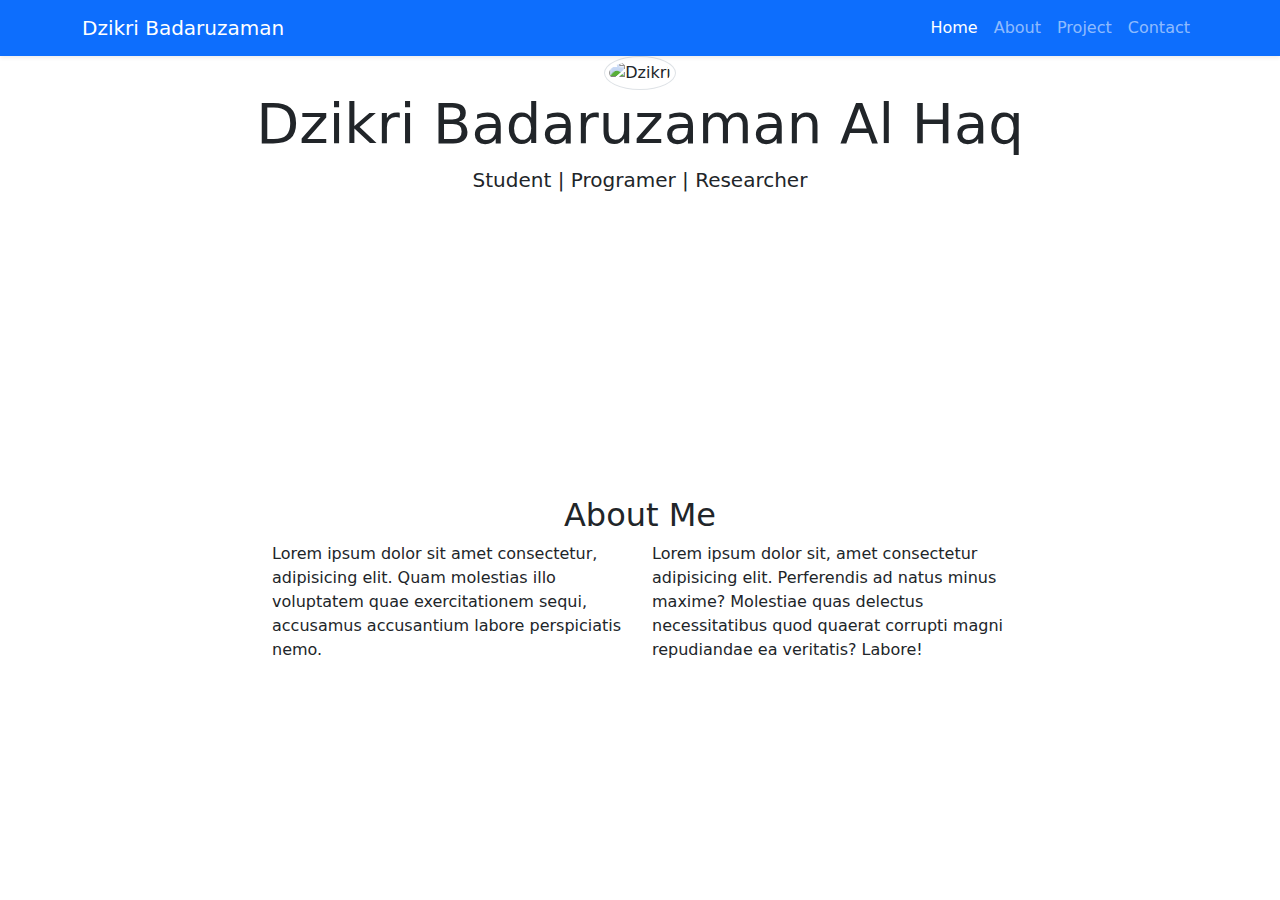
==== index.html @ 14b1fba8 "membuat desain navbar, jumbotron dan about me" ====
<!DOCTYPE html>
<html lang="en">
  <head>
    <meta charset="utf-8" />
    <meta name="viewport" content="width=device-width, initial-scale=1" />
    <!-- My CSS -->
    <link rel="stylesheet" href="style.css" />

    <title>My Portofolio | Dzikri Badaruzaman Al Haq</title>
    <link href="https://cdn.jsdelivr.net/npm/bootstrap@5.3.3/dist/css/bootstrap.min.css" rel="stylesheet" integrity="sha384-QWTKZyjpPEjISv5WaRU9OFeRpok6YctnYmDr5pNlyT2bRjXh0JMhjY6hW+ALEwIH" crossorigin="anonymous" />
  </head>
  <body>
    <!-- Navbar -->
    <nav class="navbar navbar-expand-lg navbar-dark bg-primary shadow-sm">
      <div class="container">
        <a class="navbar-brand" href="#">Dzikri Badaruzaman</a>
        <button class="navbar-toggler" type="button" data-bs-toggle="collapse" data-bs-target="#navbarNav" aria-controls="navbarNav" aria-expanded="false" aria-label="Toggle navigation">
          <span class="navbar-toggler-icon"></span>
        </button>
        <div class="collapse navbar-collapse" id="navbarNav">
          <ul class="navbar-nav ms-auto">
            <li class="nav-item">
              <a class="nav-link active" aria-current="page" href="#">Home</a>
            </li>
            <li class="nav-item">
              <a class="nav-link" href="#">About</a>
            </li>
            <li class="nav-item">
              <a class="nav-link" href="#">Project</a>
            </li>
            <li class="nav-item">
              <a class="nav-link" href="#">Contact</a>
            </li>
          </ul>
        </div>
      </div>
    </nav>
    <!-- akhir navbar -->

    <!-- Jumbotron -->
    <section class="jumbotron text-center">
      <img src="img/WhatsApp Image 2024-05-19 at 23.26.50.jpeg" alt="Dzikri" width="200" class="rounded-circle img-thumbnail" />
      <h1 class="display-4">Dzikri Badaruzaman Al Haq</h1>
      <p class="lead">Student | Programer | Researcher</p>
      <svg xmlns="http://www.w3.org/2000/svg" viewBox="0 0 1440 320">
        <path
          fill="#fff"
          fill-opacity="1"
          d="M0,32L60,74.7C120,117,240,203,360,234.7C480,267,600,245,720,208C840,171,960,117,1080,117.3C1200,117,1320,171,1380,197.3L1440,224L1440,320L1380,320C1320,320,1200,320,1080,320C960,320,840,320,720,320C600,320,480,320,360,320C240,320,120,320,60,320L0,320Z"
        ></path>
      </svg>
    </section>
    <!-- Akhir Jumbotron -->

    <!-- About -->
    <section id="about">
      <div class="container">
        <div class="row text-center">
          <div class="col">
            <h2>About Me</h2>
          </div>
        </div>
        <div class="row justify-content-center">
          <div class="col-4">
            <p>Lorem ipsum dolor sit amet consectetur, adipisicing elit. Quam molestias illo voluptatem quae exercitationem sequi, accusamus accusantium labore perspiciatis nemo.</p>
          </div>
          <div class="col-4">Lorem ipsum dolor sit, amet consectetur adipisicing elit. Perferendis ad natus minus maxime? Molestiae quas delectus necessitatibus quod quaerat corrupti magni repudiandae ea veritatis? Labore!</div>
        </div>
      </div>
    </section>

    <!-- akhir about -->

    <script src="https://cdn.jsdelivr.net/npm/bootstrap@5.3.3/dist/js/bootstrap.bundle.min.js" integrity="sha384-YvpcrYf0tY3lHB60NNkmXc5s9fDVZLESaAA55NDzOxhy9GkcIdslK1eN7N6jIeHz" crossorigin="anonymous"></script>
  </body>
</html>
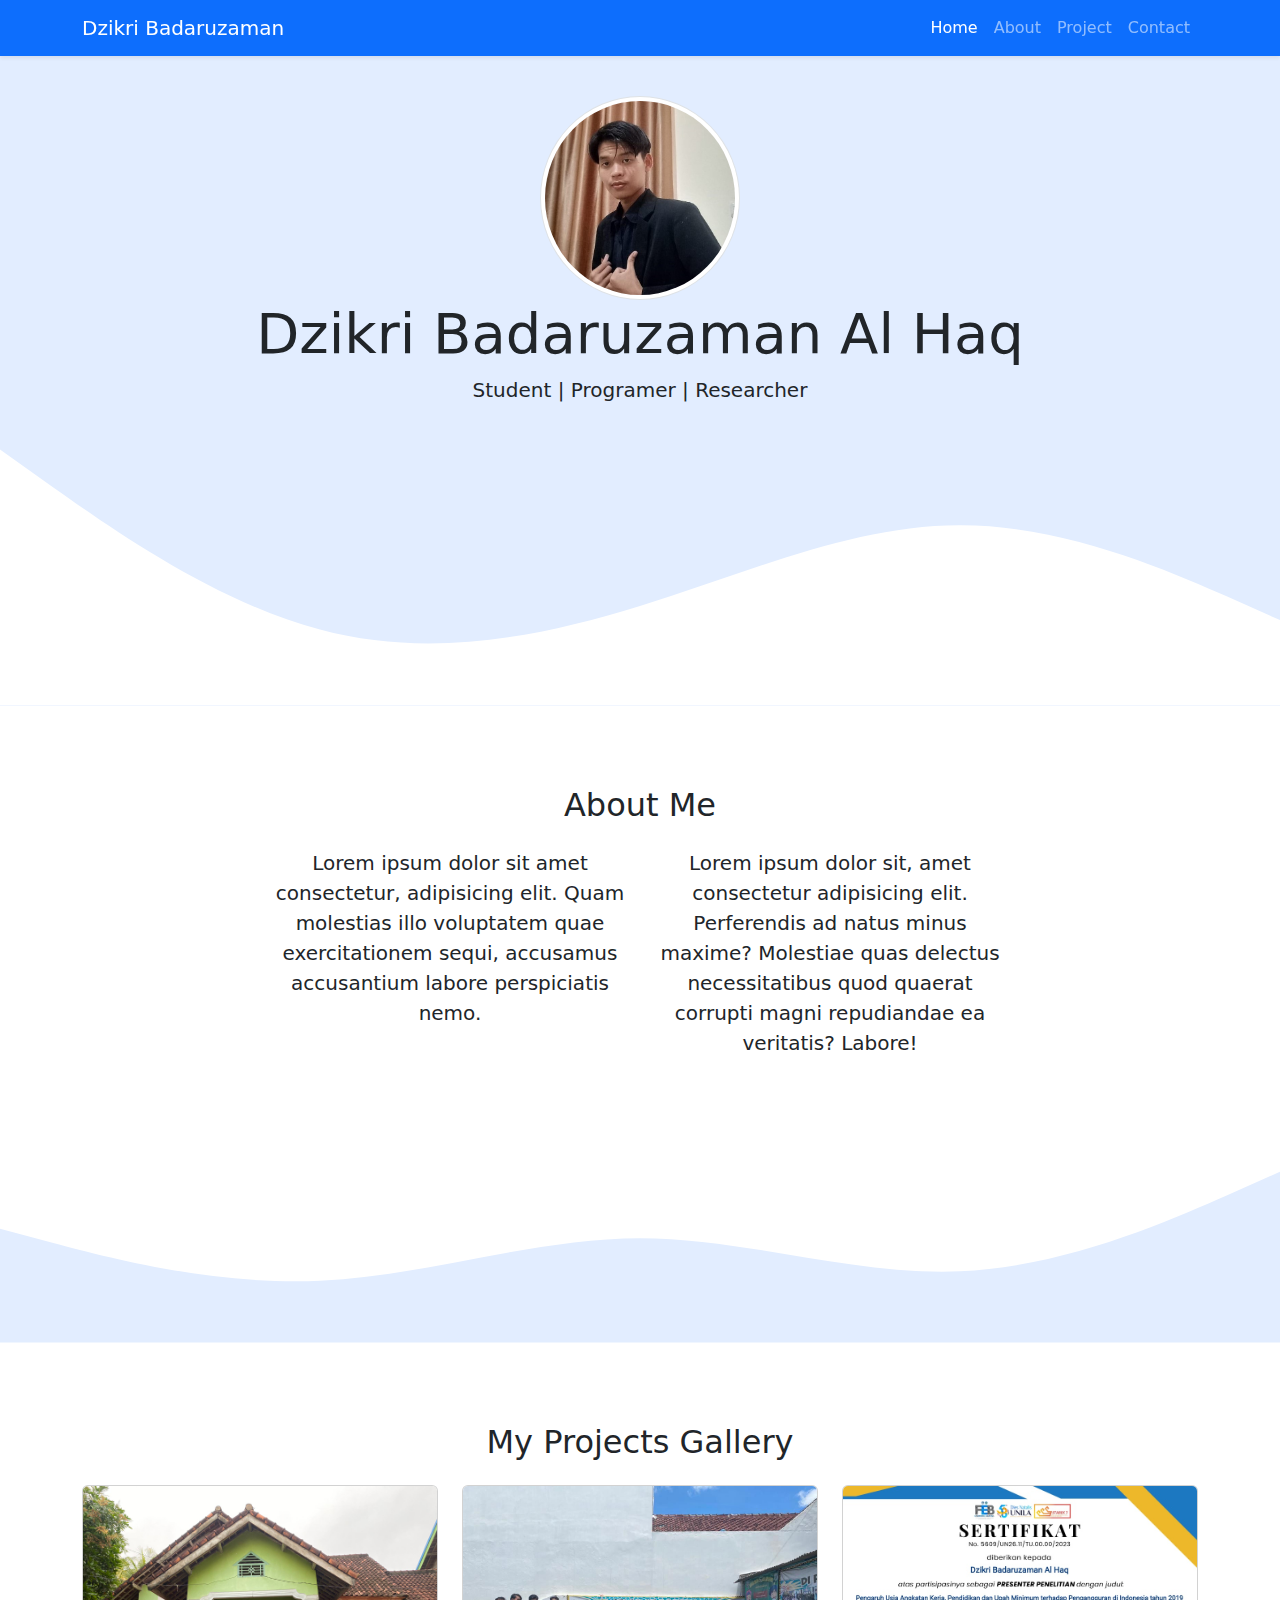
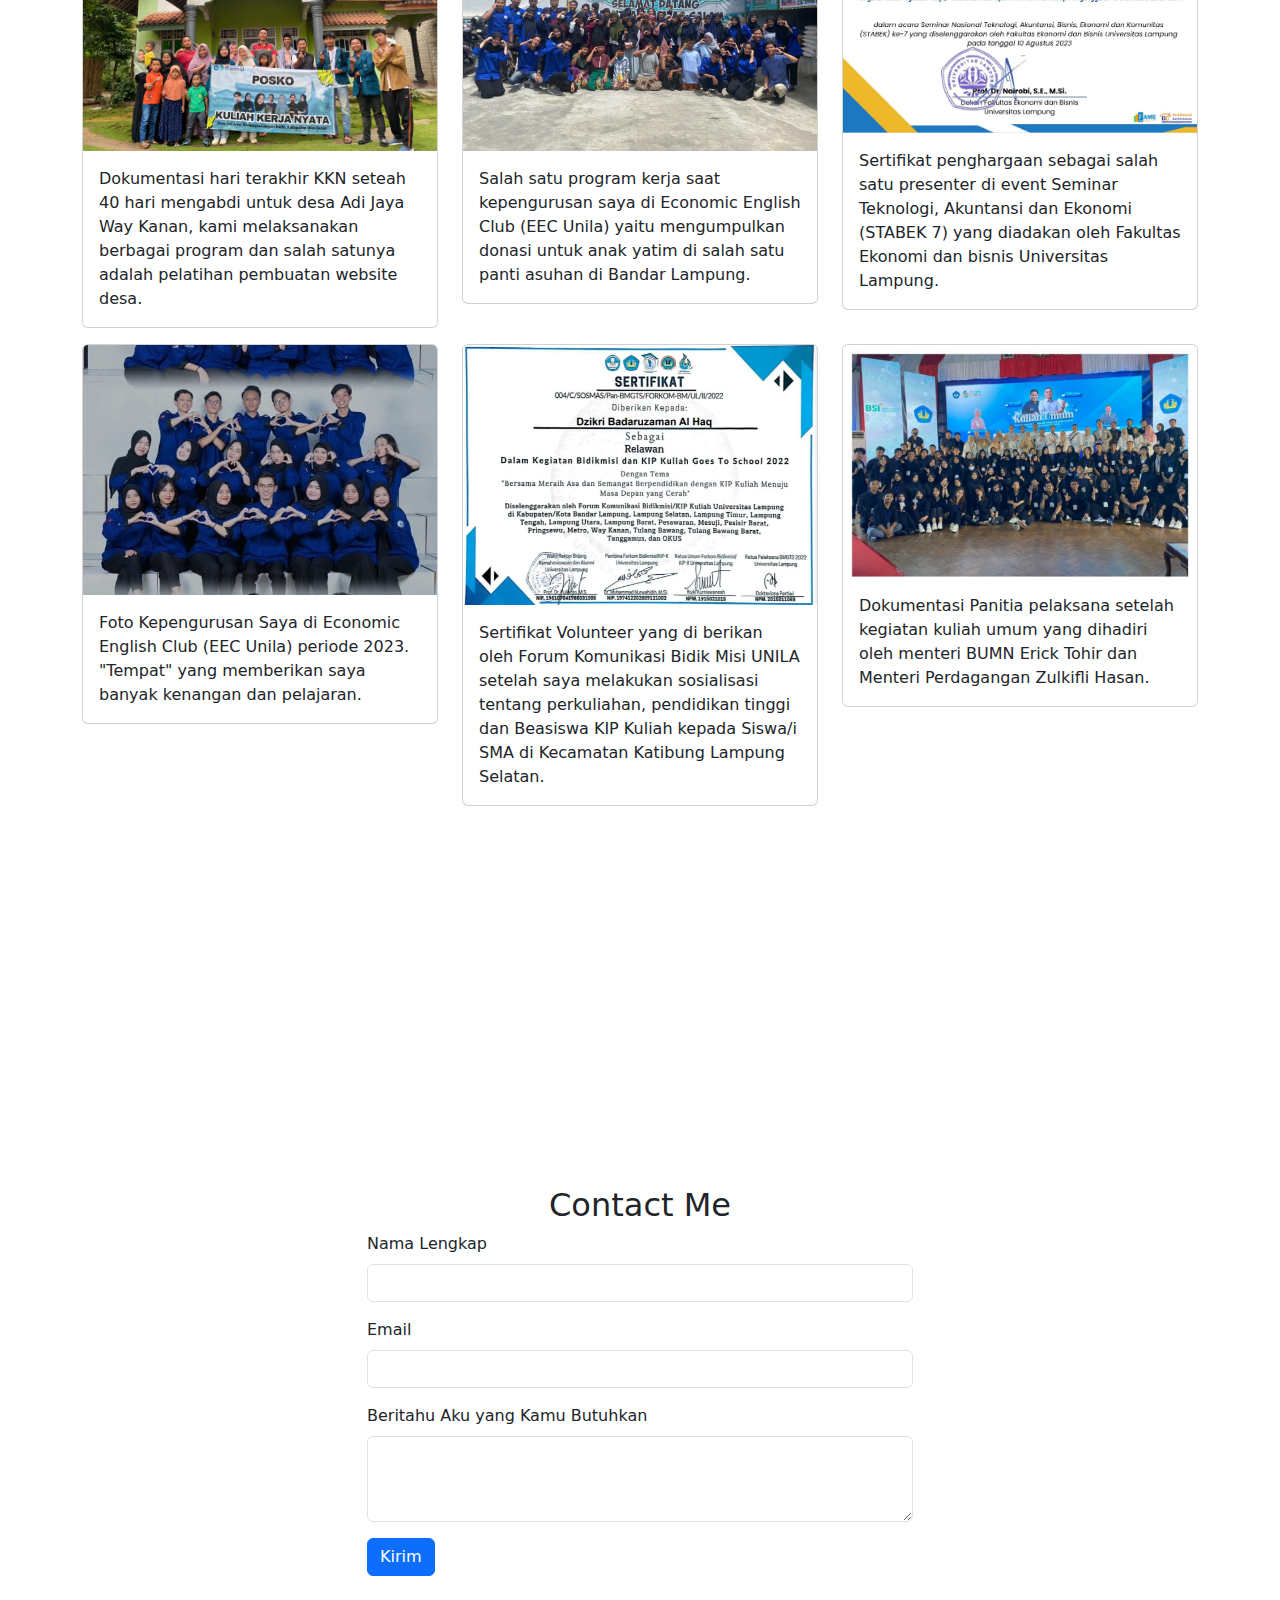
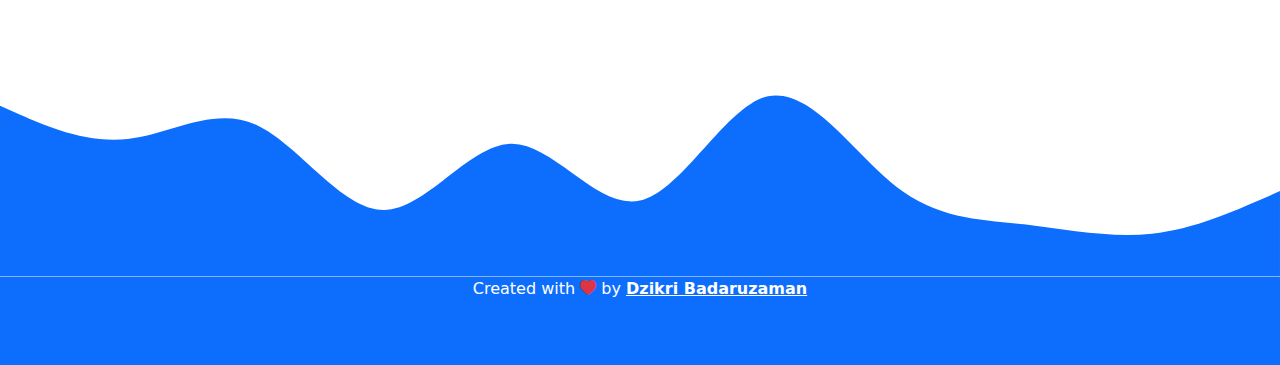
==== commit 08fa3a7d: "menambahkan about me, projects, dan contact pada we portofolio" ====
--- a/index.html
+++ b/index.html
@@ -3,15 +3,19 @@
   <head>
     <meta charset="utf-8" />
     <meta name="viewport" content="width=device-width, initial-scale=1" />
+
+    <!-- Bootsrap icon love -->
+    <link rel="stylesheet" href="https://cdn.jsdelivr.net/npm/bootstrap-icons@1.11.3/font/bootstrap-icons.min.css">
+
     <!-- My CSS -->
     <link rel="stylesheet" href="style.css" />
 
     <title>My Portofolio | Dzikri Badaruzaman Al Haq</title>
     <link href="https://cdn.jsdelivr.net/npm/bootstrap@5.3.3/dist/css/bootstrap.min.css" rel="stylesheet" integrity="sha384-QWTKZyjpPEjISv5WaRU9OFeRpok6YctnYmDr5pNlyT2bRjXh0JMhjY6hW+ALEwIH" crossorigin="anonymous" />
   </head>
-  <body>
+  <body id="home">
     <!-- Navbar -->
-    <nav class="navbar navbar-expand-lg navbar-dark bg-primary shadow-sm">
+    <nav class="navbar navbar-expand-lg navbar-dark bg-primary shadow-sm fixed-top">
       <div class="container">
         <a class="navbar-brand" href="#">Dzikri Badaruzaman</a>
         <button class="navbar-toggler" type="button" data-bs-toggle="collapse" data-bs-target="#navbarNav" aria-controls="navbarNav" aria-expanded="false" aria-label="Toggle navigation">
@@ -20,16 +24,16 @@
         <div class="collapse navbar-collapse" id="navbarNav">
           <ul class="navbar-nav ms-auto">
             <li class="nav-item">
-              <a class="nav-link active" aria-current="page" href="#">Home</a>
+              <a class="nav-link active" aria-current="page" href="#home">Home</a>
             </li>
             <li class="nav-item">
-              <a class="nav-link" href="#">About</a>
+              <a class="nav-link" href="#about">About</a>
             </li>
             <li class="nav-item">
-              <a class="nav-link" href="#">Project</a>
+              <a class="nav-link" href="#projects">Project</a>
             </li>
             <li class="nav-item">
-              <a class="nav-link" href="#">Contact</a>
+              <a class="nav-link" href="#contact">Contact</a>
             </li>
           </ul>
         </div>
@@ -55,22 +59,131 @@
     <!-- About -->
     <section id="about">
       <div class="container">
-        <div class="row text-center">
+        <div class="row text-center mb-3">
           <div class="col">
             <h2>About Me</h2>
           </div>
         </div>
-        <div class="row justify-content-center">
-          <div class="col-4">
+        <div class="row justify-content-center fs-5 text-center">
+          <div class="col-md-4">
             <p>Lorem ipsum dolor sit amet consectetur, adipisicing elit. Quam molestias illo voluptatem quae exercitationem sequi, accusamus accusantium labore perspiciatis nemo.</p>
           </div>
-          <div class="col-4">Lorem ipsum dolor sit, amet consectetur adipisicing elit. Perferendis ad natus minus maxime? Molestiae quas delectus necessitatibus quod quaerat corrupti magni repudiandae ea veritatis? Labore!</div>
+          <div class="col-md-4">Lorem ipsum dolor sit, amet consectetur adipisicing elit. Perferendis ad natus minus maxime? Molestiae quas delectus necessitatibus quod quaerat corrupti magni repudiandae ea veritatis? Labore!</div>
         </div>
       </div>
+      <svg xmlns="http://www.w3.org/2000/svg" viewBox="0 0 1440 320">
+        <path
+          fill="#e2edff"
+          fill-opacity="1"
+          d="M0,192L60,208C120,224,240,256,360,250.7C480,245,600,203,720,202.7C840,203,960,245,1080,240C1200,235,1320,181,1380,154.7L1440,128L1440,320L1380,320C1320,320,1200,320,1080,320C960,320,840,320,720,320C600,320,480,320,360,320C240,320,120,320,60,320L0,320Z"
+        ></path>
+      </svg>
     </section>
-
     <!-- akhir about -->
 
+    <!-- Project -->
+    <section id="projects">
+      <div class="container">
+        <div class="row text-center mb-3">
+          <div class="col">
+            <h2>My Projects Gallery</h2>
+          </div>
+        </div>
+        <div class="row">
+          <div class="col-md-4 mb-3">
+            <div class="card" style=>
+              <img src="img/KKN.jpeg" class="card-img-top" alt="..." />
+              <div class="card-body">
+                <p class="card-text">Dokumentasi hari terakhir KKN seteah 40 hari mengabdi untuk desa Adi Jaya Way Kanan, kami melaksanakan berbagai program  dan salah satunya adalah pelatihan pembuatan website desa.</p>
+              </div>
+            </div>
+          </div>
+          <div class="col-md-4 mb-3">
+            <div class="card" style=>
+              <img src="img/EEC BERBAGI.jpeg" class="card-img-top" alt="..." />
+              <div class="card-body">
+                <p class="card-text">Salah satu program kerja saat kepengurusan saya di Economic English Club (EEC Unila) yaitu mengumpulkan donasi untuk anak yatim di salah satu panti asuhan di Bandar Lampung.</p>
+              </div>
+            </div>
+          </div>
+          <div class="col-md-4 mb-3">
+            <div class="card" style=>
+              <img src="img/Sertif Stabek.jpg" class="card-img-top" alt="..." />
+              <div class="card-body">
+                <p class="card-text">Sertifikat penghargaan sebagai salah satu presenter di event Seminar Teknologi, Akuntansi dan Ekonomi (STABEK 7) yang diadakan oleh Fakultas Ekonomi dan bisnis Universitas Lampung.</p>
+              </div>
+            </div>
+          </div>
+          <div class="col-md-4 mb-3">
+            <div class="card" style=>
+              <img src="img/Pengurus EEC.jpeg" class="card-img-top" alt="..." />
+              <div class="card-body">
+                <p class="card-text">Foto Kepengurusan Saya di Economic English Club (EEC Unila) periode 2023. "Tempat" yang memberikan saya banyak kenangan dan pelajaran.</p>
+              </div>
+            </div>
+          </div>
+          <div class="col-md-4 mb-3">
+            <div class="card" style=>
+              <img src="img/SERTIF Volunteer KIP.jpeg" class="card-img-top" alt="..." />
+              <div class="card-body">
+                <p class="card-text">Sertifikat Volunteer yang di berikan oleh Forum Komunikasi Bidik Misi UNILA setelah saya melakukan sosialisasi tentang perkuliahan, pendidikan tinggi dan Beasiswa KIP Kuliah kepada Siswa/i SMA di Kecamatan Katibung Lampung Selatan.</p>
+              </div>
+            </div>
+          </div>
+          <div class="col-md-4 mb-3">
+            <div class="card" style=>
+              <img src="img/Seminar Erik Tohir.jpeg" class="card-img-top" alt="..." />
+              <div class="card-body">
+                <p class="card-text">Dokumentasi Panitia pelaksana setelah kegiatan kuliah umum yang dihadiri oleh menteri BUMN Erick Tohir dan Menteri Perdagangan Zulkifli Hasan.</p>
+              </div>
+            </div>
+          </div>
+        </div>
+      </div>
+      <svg xmlns="http://www.w3.org/2000/svg" viewBox="0 0 1440 320"><path fill="#ffff" fill-opacity="1" d="M0,96L30,85.3C60,75,120,53,180,85.3C240,117,300,203,360,229.3C420,256,480,224,540,197.3C600,171,660,149,720,160C780,171,840,213,900,218.7C960,224,1020,192,1080,197.3C1140,203,1200,245,1260,256C1320,267,1380,245,1410,234.7L1440,224L1440,320L1410,320C1380,320,1320,320,1260,320C1200,320,1140,320,1080,320C1020,320,960,320,900,320C840,320,780,320,720,320C660,320,600,320,540,320C480,320,420,320,360,320C300,320,240,320,180,320C120,320,60,320,30,320L0,320Z"></path></svg>
+    </section>
+    <!-- akhir project -->
+
+    <!-- Contact -->
+    <Section id="contact">
+      <div class="container">
+        <div class="row text-center">
+          <div class="col">
+            <h2>Contact Me</h2>
+          </div>
+        </div>
+        <div class="row justify-content-center mb-3">
+          <div class="col-md-6">
+            <form>
+              <div class="mb-3">
+                <label for="name" class="form-label">Nama Lengkap</label>
+                <input type="text" class="form-control" id="name" aria-describedby="name">
+              </div>
+              <div class="mb-3">
+                <label for="email" class="form-label">Email</label>
+                <input type="email" class="form-control" id="email" aria-describedby="email">
+              </div>
+              <div class="mb-3">
+                <label for="pesan" class="form-label">Beritahu Aku yang Kamu Butuhkan</label>
+                <textarea class="form-control" id="pesan" rows="3"></textarea>
+              </div>
+               
+              <button type="submit" class="btn btn-primary justify-content-center">Kirim</button>
+            </form>
+          </div>
+        </div>
+      </div>
+      <svg xmlns="http://www.w3.org/2000/svg" viewBox="0 0 1440 320"><path fill="#0d6efd" fill-opacity="1" d="M0,128L24,138.7C48,149,96,171,144,165.3C192,160,240,128,288,149.3C336,171,384,245,432,245.3C480,245,528,171,576,170.7C624,171,672,245,720,234.7C768,224,816,128,864,117.3C912,107,960,181,1008,218.7C1056,256,1104,256,1152,261.3C1200,267,1248,277,1296,272C1344,267,1392,245,1416,234.7L1440,224L1440,320L1416,320C1392,320,1344,320,1296,320C1248,320,1200,320,1152,320C1104,320,1056,320,1008,320C960,320,912,320,864,320C816,320,768,320,720,320C672,320,624,320,576,320C528,320,480,320,432,320C384,320,336,320,288,320C240,320,192,320,144,320C96,320,48,320,24,320L0,320Z"></path></svg>
+
+    </Section>
+    <!-- Akhir Contact -->
+
+    <!-- Footer -->
+    <footer class="bg-primary text-white text-center pb-5">
+      <p>Created with <i class="bi bi-heart-fill text-danger"></i> by <a href="https://www.linkedin.com/in/dzikri-badaruzaman/" class="text-white fw-bold">Dzikri Badaruzaman</a></p>
+    </footer>
+
+    <!-- Akhir Footer -->
     <script src="https://cdn.jsdelivr.net/npm/bootstrap@5.3.3/dist/js/bootstrap.bundle.min.js" integrity="sha384-YvpcrYf0tY3lHB60NNkmXc5s9fDVZLESaAA55NDzOxhy9GkcIdslK1eN7N6jIeHz" crossorigin="anonymous"></script>
   </body>
 </html>
--- a/style.css
+++ b/style.css
@@ -0,0 +1,12 @@
+.jumbotron {
+  padding-top: 6rem;
+  background-color: #e2edff;
+}
+
+#project {
+  background-color: #e2edff;
+}
+
+section {
+  padding-top: 5rem;
+}
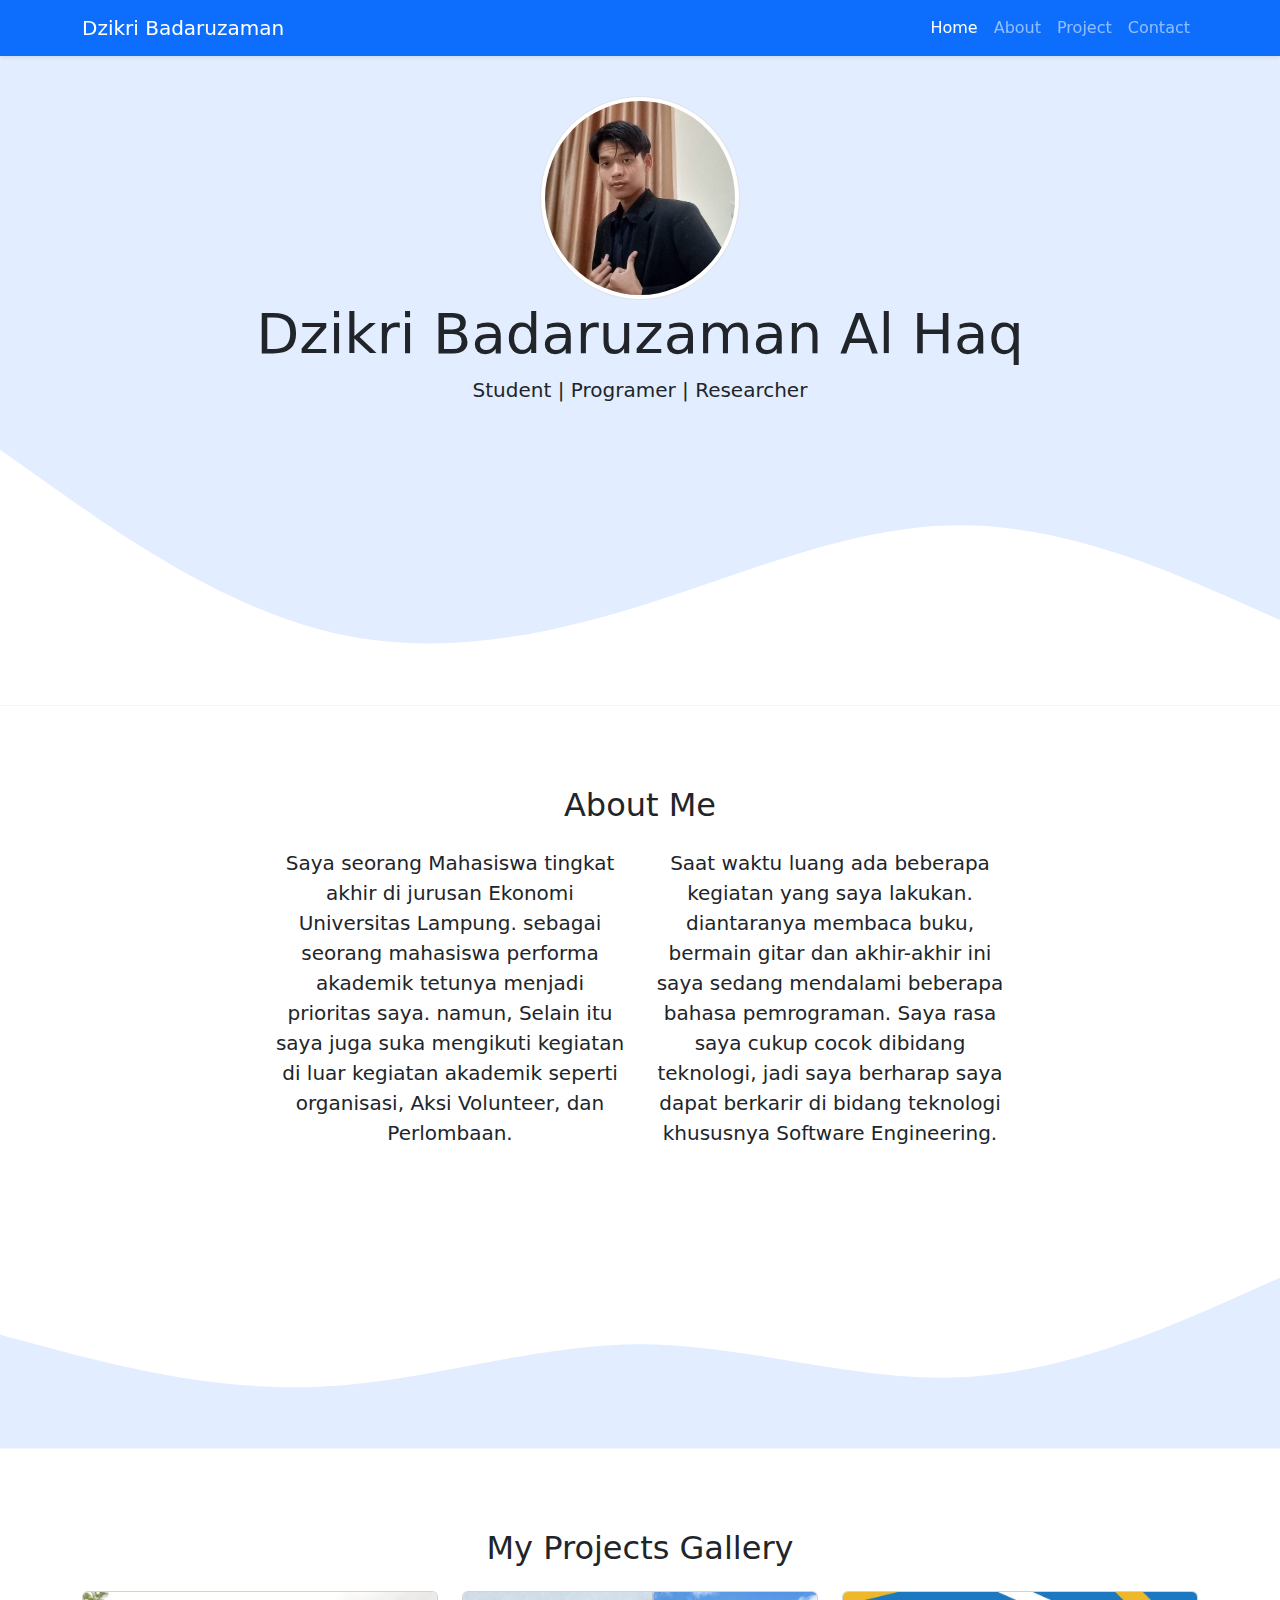
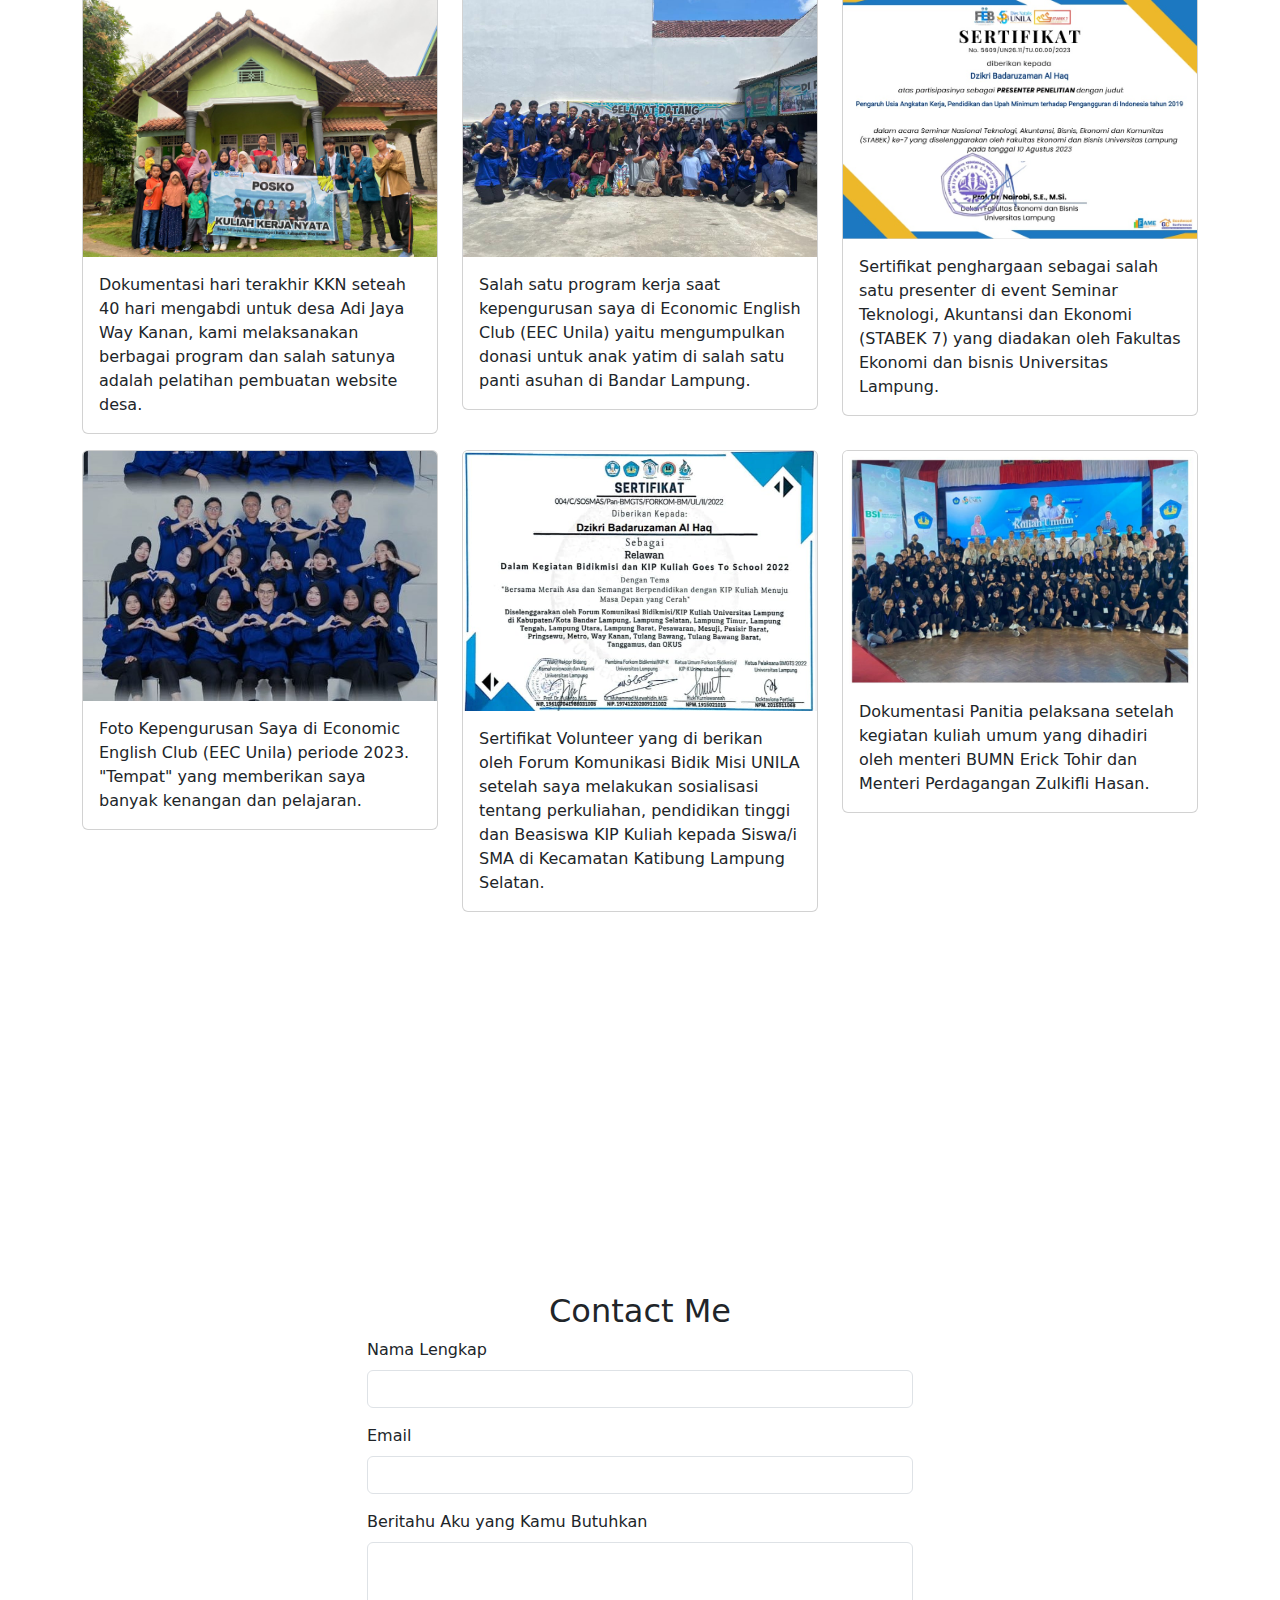
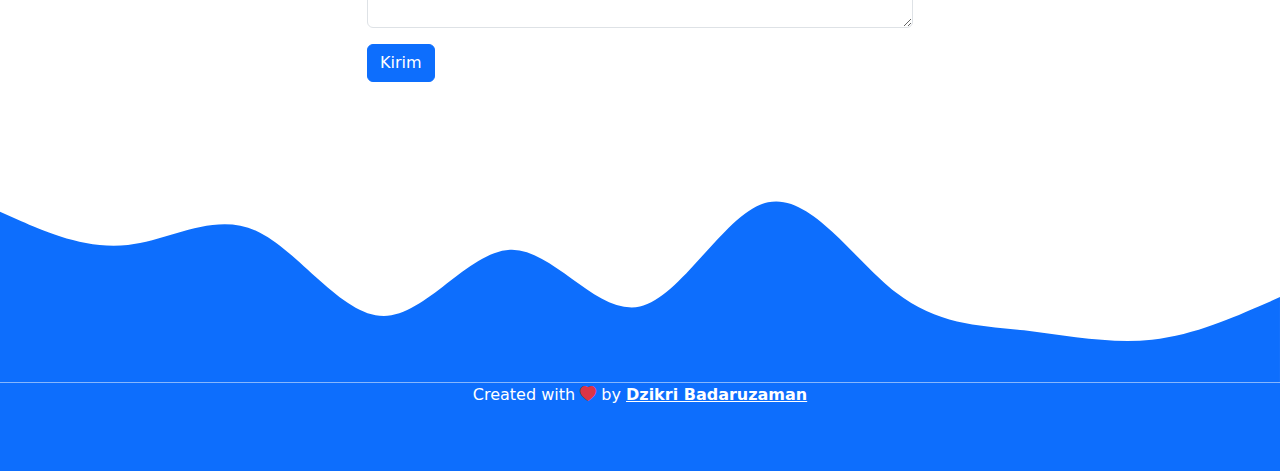
==== commit 61cfba83: "menambahkan web app contact form" ====
--- a/index.html
+++ b/index.html
@@ -66,9 +66,9 @@
         </div>
         <div class="row justify-content-center fs-5 text-center">
           <div class="col-md-4">
-            <p>Lorem ipsum dolor sit amet consectetur, adipisicing elit. Quam molestias illo voluptatem quae exercitationem sequi, accusamus accusantium labore perspiciatis nemo.</p>
-          </div>
-          <div class="col-md-4">Lorem ipsum dolor sit, amet consectetur adipisicing elit. Perferendis ad natus minus maxime? Molestiae quas delectus necessitatibus quod quaerat corrupti magni repudiandae ea veritatis? Labore!</div>
+            <p>Saya seorang Mahasiswa tingkat akhir di jurusan Ekonomi Universitas Lampung. sebagai seorang mahasiswa performa akademik tetunya menjadi prioritas saya. namun, Selain itu saya juga suka mengikuti kegiatan di luar kegiatan akademik seperti organisasi, Aksi Volunteer, dan Perlombaan.</p>
+          </div>
+          <div class="col-md-4">Saat waktu luang ada beberapa kegiatan yang saya lakukan. diantaranya membaca buku, bermain gitar dan akhir-akhir ini saya sedang mendalami beberapa bahasa pemrograman. Saya rasa saya cukup cocok dibidang teknologi, jadi saya berharap saya dapat berkarir di bidang teknologi khususnya Software Engineering.</div>
         </div>
       </div>
       <svg xmlns="http://www.w3.org/2000/svg" viewBox="0 0 1440 320">
@@ -154,21 +154,28 @@
         </div>
         <div class="row justify-content-center mb-3">
           <div class="col-md-6">
-            <form>
+            <div class="alert alert-success alert-dismissible fade show d-none my-alert" role="alert">
+              <strong>Terima kasih!</strong> Pesan kamu sudah saya terima.
+              <button type="button" class="btn-close" data-bs-dismiss="alert" aria-label="Close"></button>
+            </div>
+            <form name="dzikri-contact-form">
               <div class="mb-3">
                 <label for="name" class="form-label">Nama Lengkap</label>
-                <input type="text" class="form-control" id="name" aria-describedby="name">
+                <input type="text" class="form-control" id="name" aria-describedby="name" name="nama"/>
               </div>
               <div class="mb-3">
                 <label for="email" class="form-label">Email</label>
-                <input type="email" class="form-control" id="email" aria-describedby="email">
+                <input type="email" class="form-control" id="email" aria-describedby="email" name="email"/>
               </div>
               <div class="mb-3">
                 <label for="pesan" class="form-label">Beritahu Aku yang Kamu Butuhkan</label>
-                <textarea class="form-control" id="pesan" rows="3"></textarea>
-              </div>
-               
-              <button type="submit" class="btn btn-primary justify-content-center">Kirim</button>
+                <textarea class="form-control" id="pesan" rows="3" name="pesan"></textarea>
+              </div>
+              <button type="submit" class="btn btn-primary btn-kirim">Kirim</button>
+              <button class="btn btn-primary btn-loading d-none" type="button" disabled>
+                <span class="spinner-border spinner-border-sm" aria-hidden="true"></span>
+                <span role="status">Loading...</span>
+              </button>
             </form>
           </div>
         </div>
@@ -185,5 +192,33 @@
 
     <!-- Akhir Footer -->
     <script src="https://cdn.jsdelivr.net/npm/bootstrap@5.3.3/dist/js/bootstrap.bundle.min.js" integrity="sha384-YvpcrYf0tY3lHB60NNkmXc5s9fDVZLESaAA55NDzOxhy9GkcIdslK1eN7N6jIeHz" crossorigin="anonymous"></script>
+    
+    <script>
+      const scriptURL = 'https://script.google.com/macros/s/AKfycbzs4mih8eHthWptd8cuHncrzaw9C7TQC849INg1NN3bueDvA2JOSpEaVbQTu_k34s0/exec'
+      const form = document.forms['dzikri-contact-form'];
+      const btnKirim = document.querySelector('.btn-kirim');
+      const btnLoading = document.querySelector('.btn-loading');
+      const myAlert = document.querySelector('.my-alert');
+    
+      form.addEventListener('submit', e => {
+        e.preventDefault()
+        //ketika tombol submit diklik
+        //tampilkat tombol loading dan hilangkan tombol kirim
+        btnLoading.classList.toggle('d-none');
+        btnKirim.classList.toggle('d-none');
+        fetch(scriptURL, { method: 'POST', body: new FormData(form)})
+          .then((response) => {
+            //tampilkat tombol kirim dan hilangkan tombol loading
+            btnLoading.classList.toggle('d-none');
+            btnKirim.classList.toggle('d-none');
+            console.log('Success!', response)
+            //tampilkan alert
+            myAlert.classList.toggle('d-none');
+            //reset formnya
+            form.reset();
+          })
+          .catch(error => console.error('Error!', error.message))
+      })
+    </script>
   </body>
 </html>
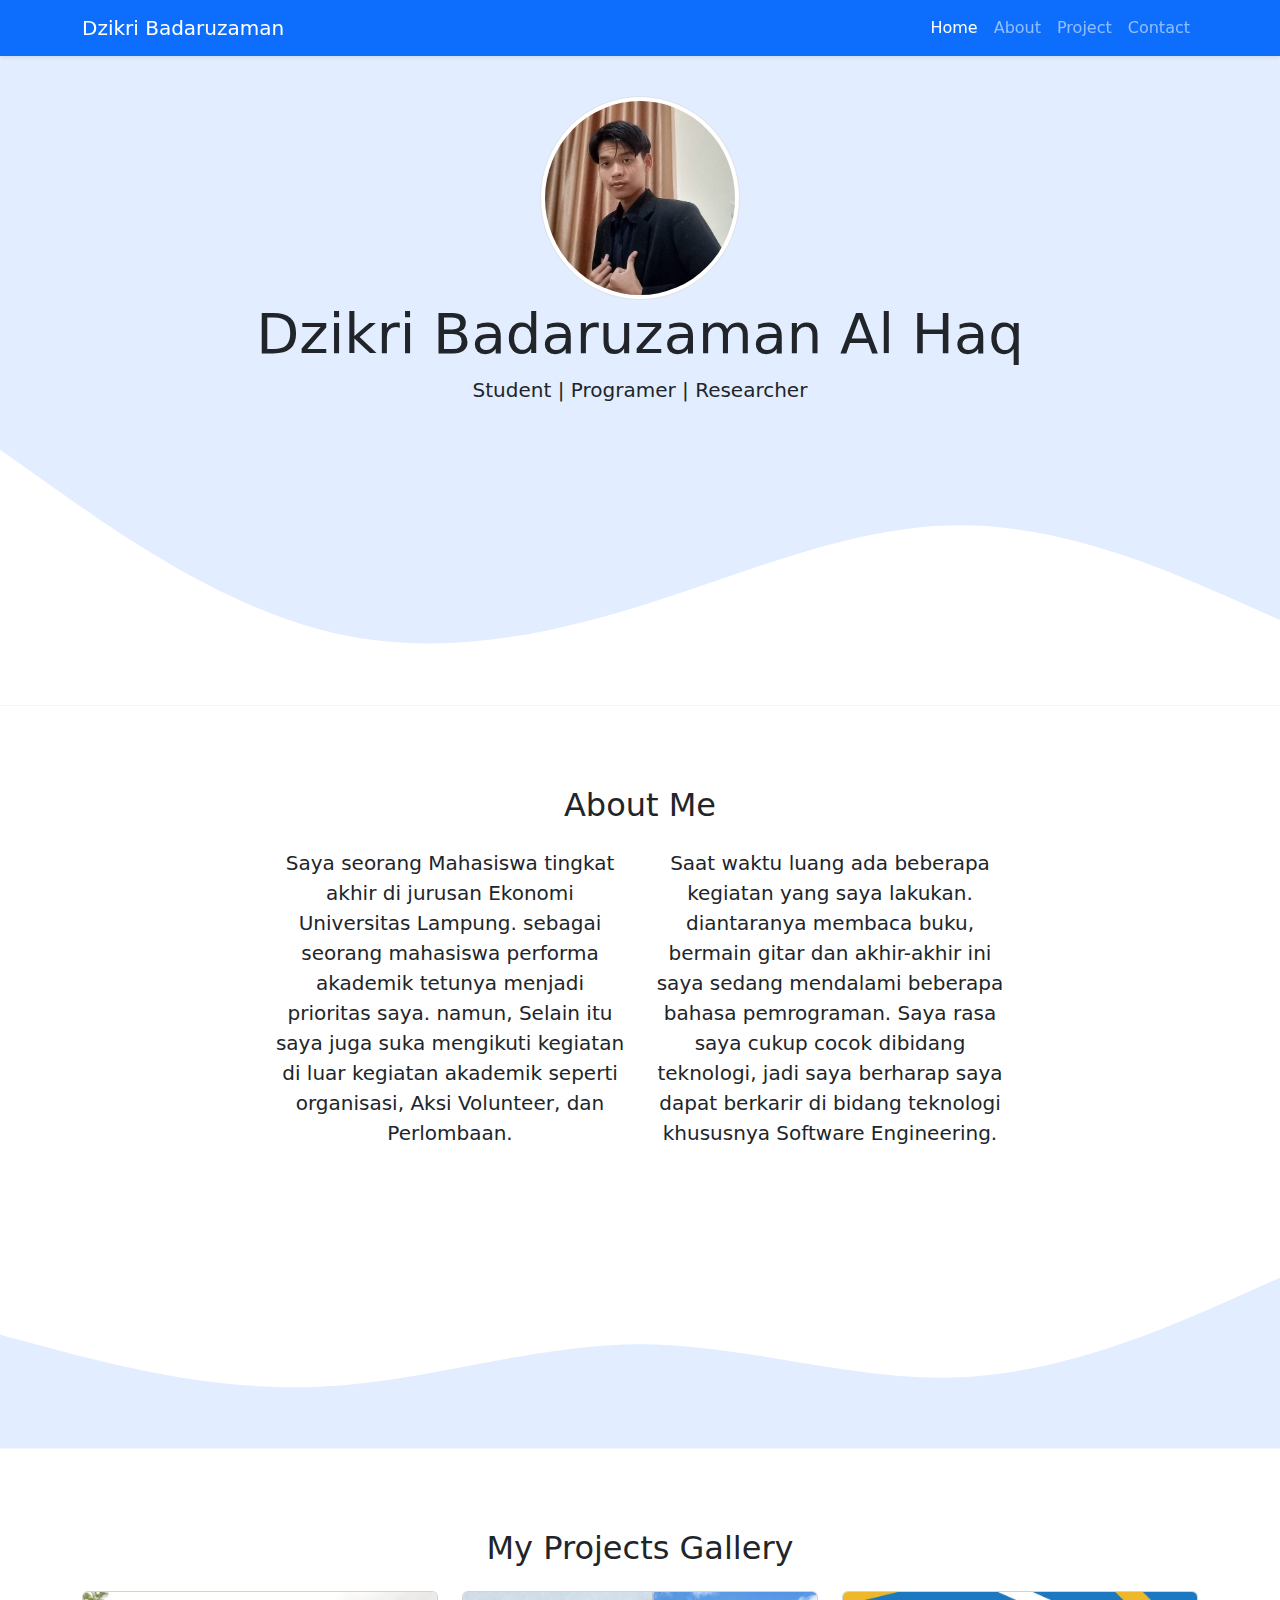
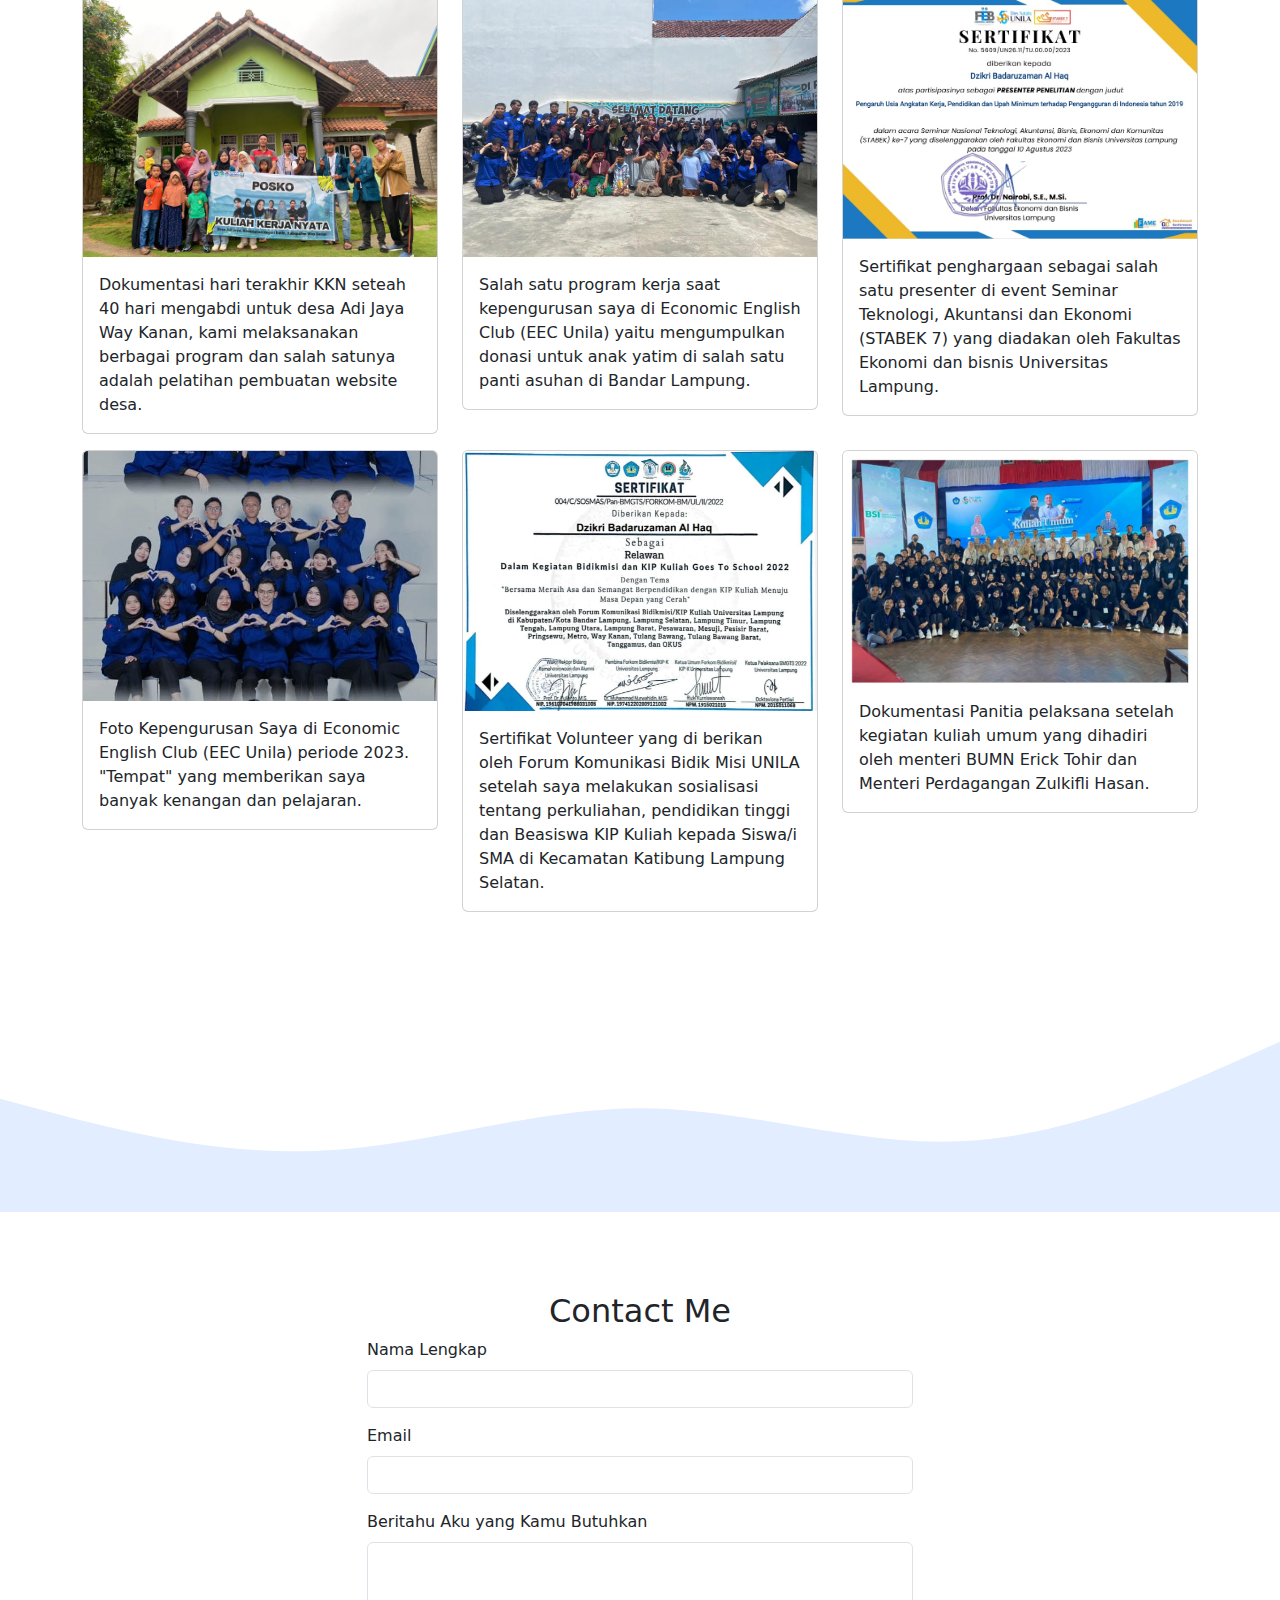
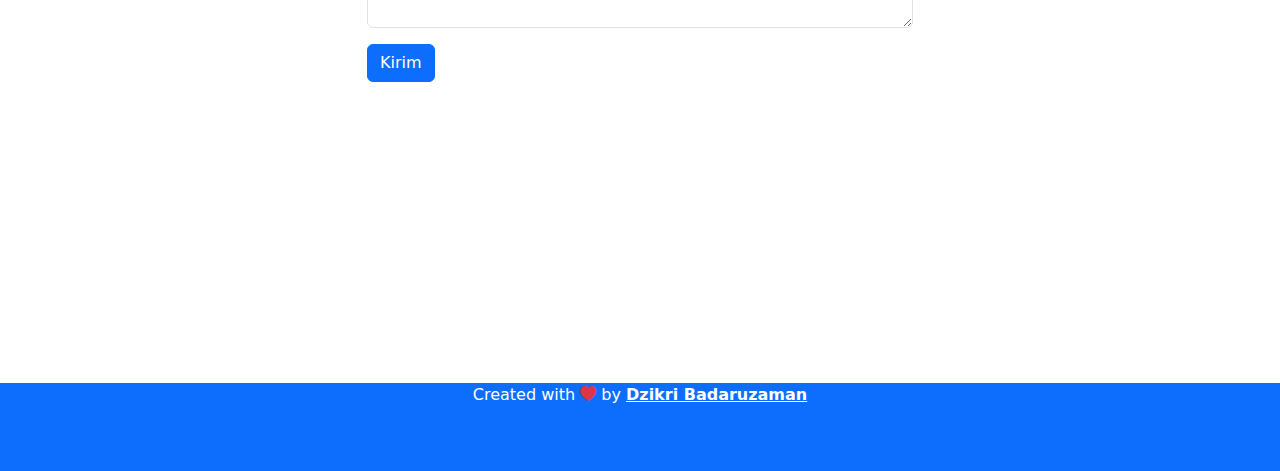
==== commit 96138e67: "nambah waves diatas kontak" ====
--- a/index.html
+++ b/index.html
@@ -140,14 +140,20 @@
           </div>
         </div>
       </div>
-      <svg xmlns="http://www.w3.org/2000/svg" viewBox="0 0 1440 320"><path fill="#ffff" fill-opacity="1" d="M0,96L30,85.3C60,75,120,53,180,85.3C240,117,300,203,360,229.3C420,256,480,224,540,197.3C600,171,660,149,720,160C780,171,840,213,900,218.7C960,224,1020,192,1080,197.3C1140,203,1200,245,1260,256C1320,267,1380,245,1410,234.7L1440,224L1440,320L1410,320C1380,320,1320,320,1260,320C1200,320,1140,320,1080,320C1020,320,960,320,900,320C840,320,780,320,720,320C660,320,600,320,540,320C480,320,420,320,360,320C300,320,240,320,180,320C120,320,60,320,30,320L0,320Z"></path></svg>
+      <svg xmlns="http://www.w3.org/2000/svg" viewBox="0 0 1440 320">
+        <path
+          fill="#e2edff"
+          fill-opacity="1"
+          d="M0,192L60,208C120,224,240,256,360,250.7C480,245,600,203,720,202.7C840,203,960,245,1080,240C1200,235,1320,181,1380,154.7L1440,128L1440,320L1380,320C1320,320,1200,320,1080,320C960,320,840,320,720,320C600,320,480,320,360,320C240,320,120,320,60,320L0,320Z"
+        ></path>
+      </svg>
     </section>
     <!-- akhir project -->
 
     <!-- Contact -->
     <Section id="contact">
       <div class="container">
-        <div class="row text-center">
+        <div class="row text-center" id="contactme">
           <div class="col">
             <h2>Contact Me</h2>
           </div>
@@ -180,8 +186,13 @@
           </div>
         </div>
       </div>
-      <svg xmlns="http://www.w3.org/2000/svg" viewBox="0 0 1440 320"><path fill="#0d6efd" fill-opacity="1" d="M0,128L24,138.7C48,149,96,171,144,165.3C192,160,240,128,288,149.3C336,171,384,245,432,245.3C480,245,528,171,576,170.7C624,171,672,245,720,234.7C768,224,816,128,864,117.3C912,107,960,181,1008,218.7C1056,256,1104,256,1152,261.3C1200,267,1248,277,1296,272C1344,267,1392,245,1416,234.7L1440,224L1440,320L1416,320C1392,320,1344,320,1296,320C1248,320,1200,320,1152,320C1104,320,1056,320,1008,320C960,320,912,320,864,320C816,320,768,320,720,320C672,320,624,320,576,320C528,320,480,320,432,320C384,320,336,320,288,320C240,320,192,320,144,320C96,320,48,320,24,320L0,320Z"></path></svg>
-
+      <svg xmlns="http://www.w3.org/2000/svg" viewBox="0 0 1440 320">
+        <path
+          fill="#fff"
+          fill-opacity="1"
+          d="M0,32L60,74.7C120,117,240,203,360,234.7C480,267,600,245,720,208C840,171,960,117,1080,117.3C1200,117,1320,171,1380,197.3L1440,224L1440,320L1380,320C1320,320,1200,320,1080,320C960,320,840,320,720,320C600,320,480,320,360,320C240,320,120,320,60,320L0,320Z"
+        ></path>
+      </svg>
     </Section>
     <!-- Akhir Contact -->
 
